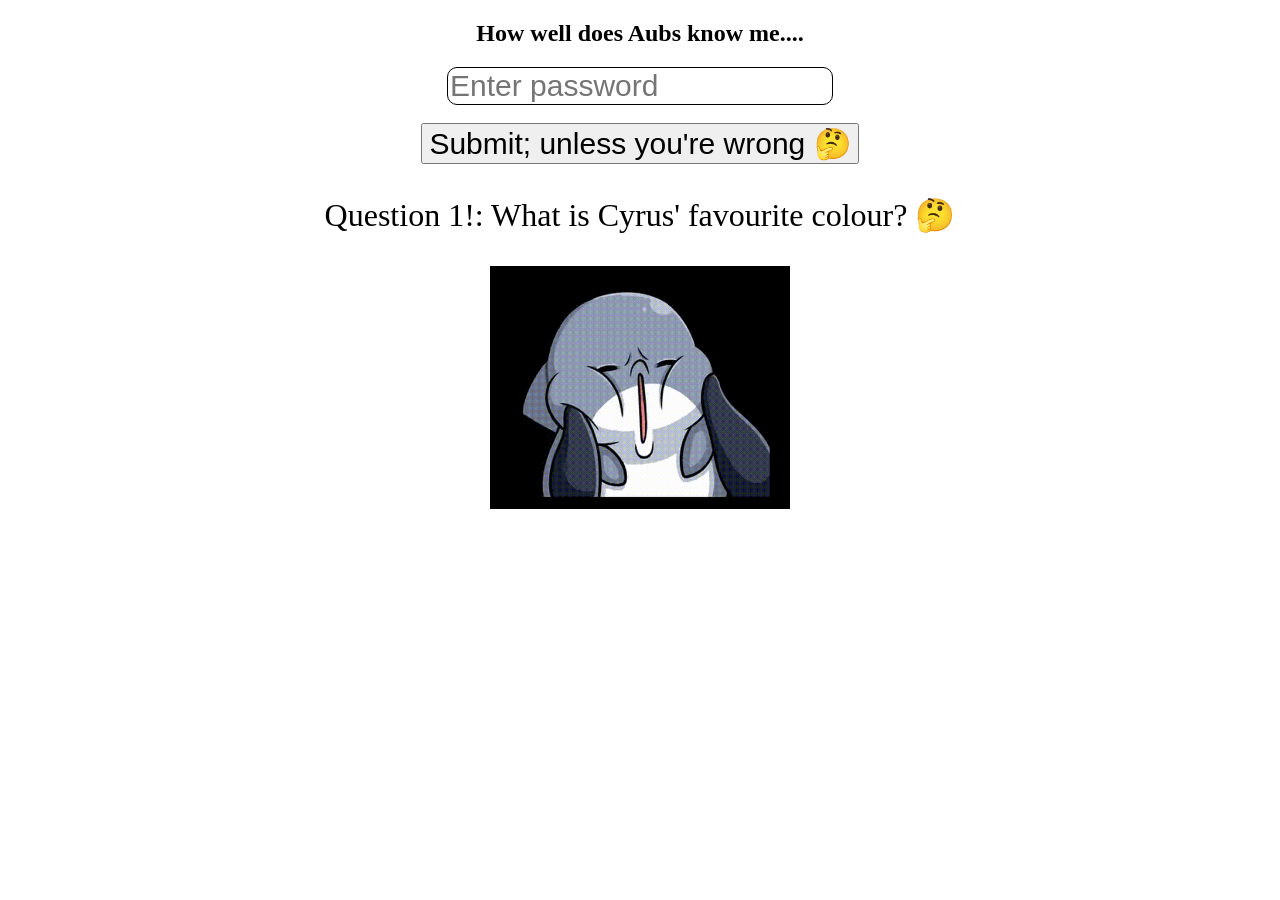
==== index.html @ 7d07cbb0 "Test" ====
<!DOCTYPE html>
<html>
<head>
    <title>CyTest For Aubrey :></title>
    <link rel="stylesheet" href="styles.css">
</head>

<body>
    <center>
        <h2>How well does Aubs know me....</h2>

        <input type="text" id="password" placeholder="Enter password">
        <br><br>
        <input type="date" id="date" style="display: none;">

        <button id="btn">
            Submit; unless you're wrong 🤔
        </button>

        <p id="rule">
            Question 1!: What is Cyrus' favourite colour? 🤔
        </p>
        <img id="questionImage" src="images/q1.gif" width="300">
        <p id="feedback"></p>
        <p id="hint"></p>

        <p id="number"></p>
    </center>

    <!-- Load JS at the bottom -->
    <script src="script.js"></script>
</body>
</html>
---- styles.css ----
#password {
    margin: auto;
    font-size: 30px;
    border-radius: 10px;
    border: 1px solid black;
}
#btn {
    font-size: 30px;
}
#rule{
    font-size: 2em;
}
#feedback{
    font-size: 2em;
}
#date {
    margin: auto;
    font-size: 30px;
    border-radius: 10px;
    border: 1px solid black;
}
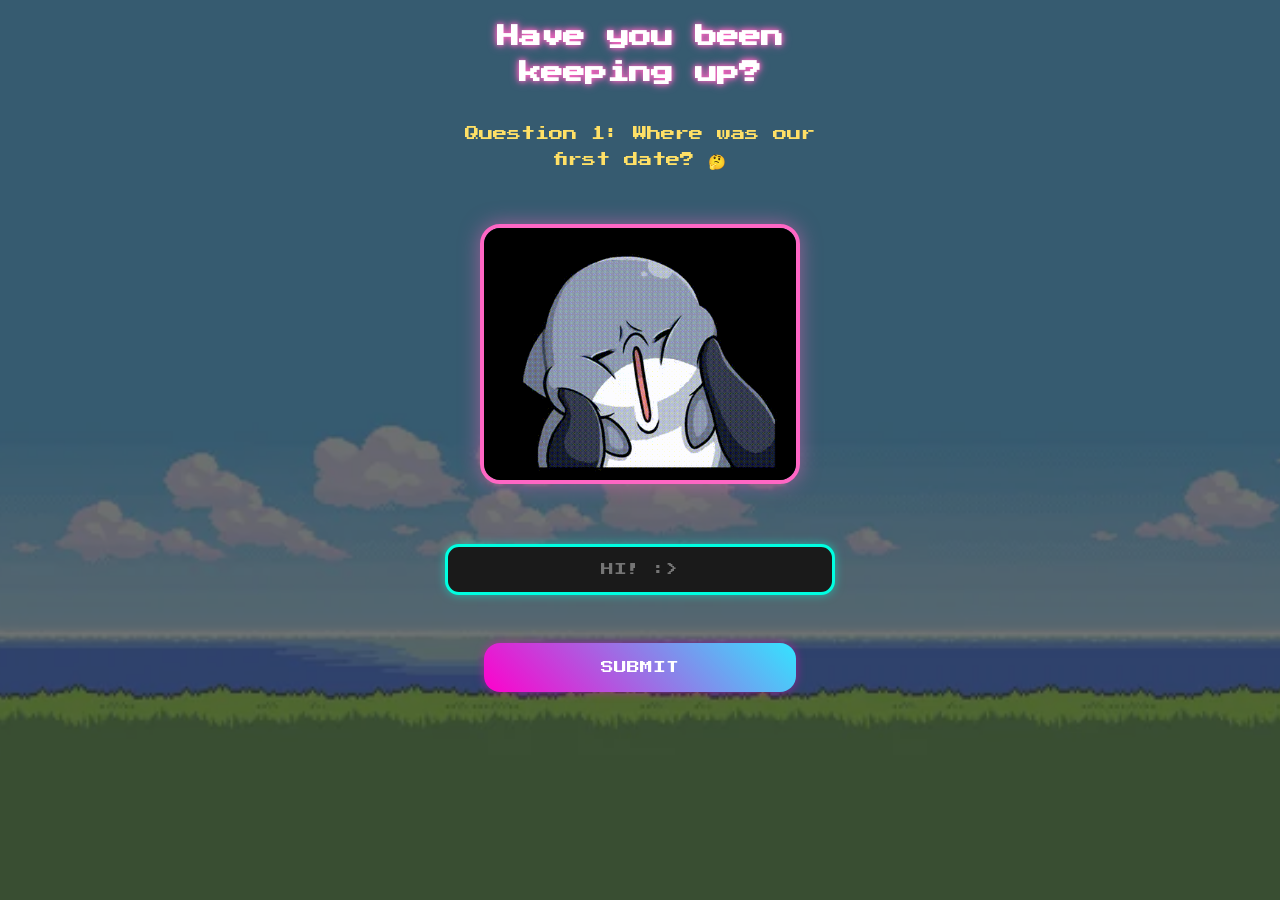
==== commit ddf91a20: "Semi-final commit" ====
--- a/index.html
+++ b/index.html
@@ -3,28 +3,60 @@
 <head>
     <title>CyTest For Aubrey :></title>
     <link rel="stylesheet" href="styles.css">
+    <meta name="viewport" content="width=device-width, initial-scale=1.0">
 </head>
 
 <body>
     <center>
-        <h2>How well does Aubs know me....</h2>
+        <h2>Have you been keeping up? </h2>
 
-        <input type="text" id="password" placeholder="Enter password">
+        <p id="rule">
+            Question 1: Where was our first date? 🤔
+        </p>
+        <img id="questionImage" src="images/q1.gif" width="300">
+        <p id="feedback"></p>
+        <input type="text" id="password" placeholder="HI! :>">
         <br><br>
         <input type="date" id="date" style="display: none;">
 
+        <br> <br>
+
+
+        
+        <div id="multi" style = "display: none;">
+            <label id="option1">
+                <input type="radio" name="option" value="1"> 
+                your mom
+            </label><br>
+
+            <label id="option2">
+                <input type="radio" name="option" value="2"> 
+            </label><br>
+
+            <label id="option3">
+                <input type="radio" name="option" value="3"> 
+            </label><br>
+
+            <label id="option4">
+                <input type="radio" name="option" value="4"> 
+            </label><br>
+
+            <label id="option5">
+                <input type="radio" name="option" value="5"> 
+            </label>
+        </div>
+        
         <button id="btn">
-            Submit; unless you're wrong 🤔
-        </button>
-
-        <p id="rule">
-            Question 1!: What is Cyrus' favourite colour? 🤔
-        </p>
-        <img id="questionImage" src="images/q1.gif" width="300">
-        <p id="feedback"></p>
+            SUBMIT
+        </button> <br> <br>
+        
+        
+        
         <p id="hint"></p>
 
-        <p id="number"></p>
+        <!-- <p id="number"></p> -->
+
+         
     </center>
 
     <!-- Load JS at the bottom -->
--- a/styles.css
+++ b/styles.css
@@ -1,21 +1,244 @@
-#password {
+/* ===== IMPORT RETRO FONT ===== */
+@import url('https://fonts.googleapis.com/css2?family=Press+Start+2P&display=swap');
+
+/* ===== RESET ===== */
+* {
+    margin: 0;
+    padding: 0;
+    box-sizing: border-box;
+}
+
+/* ===== BODY ===== */
+body {
+    font-family: 'Press Start 2P', cursive;
+
+    /* phone-sized layout */
+    width: 100%;
+    max-width: 430px;
+    min-height: 100vh;
+
     margin: auto;
-    font-size: 30px;
-    border-radius: 10px;
-    border: 1px solid black;
-}
-#btn {
-    font-size: 30px;
-}
-#rule{
-    font-size: 2em;
-}
-#feedback{
-    font-size: 2em;
-}
+    padding: 20px;
+
+    overflow-x: hidden;
+
+    color: white;
+
+    /* BACKGROUND IMAGE */
+    background-image: url("images/background.jpg");
+    background-size: cover;
+    background-position: center;
+    background-repeat: no-repeat;
+    background-attachment: fixed;
+
+    position: relative;
+}
+body::before {
+    content: "";
+
+    position: fixed;
+    inset: 0;
+
+    background: rgba(0, 0, 0, 0.55);
+
+    z-index: -1;
+}
+
+/* ===== CENTER CONTENT ===== */
+center {
+    width: 100%;
+}
+
+/* ===== HEADINGS ===== */
+h2 {
+    font-size: 1.4rem;
+    line-height: 1.6;
+    margin-bottom: 30px;
+    color: #ffffff;
+
+    text-shadow:
+        0 0 5px #ff66c4,
+        0 0 10px #ff66c4;
+}
+
+/* ===== QUESTIONS ===== */
+#rule {
+    font-size: 0.9rem;
+    line-height: 1.8;
+    margin-bottom: 25px;
+    color: #ffe066;
+}
+
+/* ===== INPUTS ===== */
+#password,
 #date {
+    width: 100%;
+    padding: 16px;
+
+    border-radius: 14px;
+    border: 3px solid #00ffe1;
+
+    background: #1a1a1a;
+    color: white;
+
+    font-size: 0.8rem;
+    font-family: 'Press Start 2P', cursive;
+
+    text-align: center;
+
+    outline: none;
+
+    box-shadow:
+        0 0 10px rgba(0,255,225,0.5);
+}
+
+/* ===== BUTTONS ===== */
+#btn,
+#yes,
+#dodgeBtn {
+    width: 80%; 
+    padding: 18px;
     margin: auto;
-    font-size: 30px;
-    border-radius: 10px;
-    border: 1px solid black;
-}
+    border: none;
+    border-radius: 16px;
+
+    font-size: 0.8rem;
+    font-family: 'Press Start 2P', cursive;
+
+    cursor: pointer;
+
+    background: linear-gradient(
+        45deg,
+        #ff00cc,
+        #33e4ff
+    );
+
+    color: white;
+
+    transition: 0.2s ease;
+
+    box-shadow:
+        0 0 10px rgba(255,0,200,0.5);
+}
+
+/* ===== BUTTON HOVER ===== */
+#btn:hover,
+#yes:hover,
+#dodgeBtn:hover {
+    transform: scale(1.03);
+}
+#yes{
+    width: 100%;
+}
+
+/* ===== IMAGE ===== */
+#questionImage {
+    width: 100%;
+    max-width: 320px;
+
+    margin-top: 25px;
+    
+    border-radius: 20px;
+
+    border: 4px solid #ff66c4;
+
+    box-shadow:
+        0 0 20px rgba(255,102,196,0.5);
+}
+
+/* ===== FEEDBACK ===== */
+#feedback {
+    margin-top: 20px;
+
+    font-size: 0.75rem;
+    line-height: 1.7;
+
+    min-height: 40px;
+}
+
+/* ===== HINT ===== */
+#hint {
+    margin-top: 10px;
+
+    color: #00ffe1;
+
+    font-size: 0.7rem;
+    line-height: 1.6;
+}
+
+/* ===== MULTIPLE CHOICE ===== */
+#multi {
+    width: 100%;
+    margin-top: 10px;
+}
+
+/* ===== OPTION LABELS ===== */
+#multi label {
+    display: flex;
+    align-items: center;
+    justify-content: center;
+    gap: 12px;
+
+    margin-bottom: 18px;
+
+    padding: 12px;
+
+    border: 2px solid #444;
+    border-radius: 16px;
+
+    background: #1b1b1b;
+
+    transition: 0.2s ease;
+}
+
+/* ===== OPTION HOVER ===== */
+#multi label:hover {
+    border-color: #00ffe1;
+    transform: scale(1.02);
+}
+
+/* ===== RADIO BUTTON ===== */
+#multi input[type="radio"] {
+    transform: scale(1.5);
+}
+
+/* ===== OPTION IMAGES ===== */
+#multi img {
+    width: 120px;
+    border-radius: 14px;
+}
+/* disappearing button */
+#dodgeBtn {
+    position: absolute;
+}
+
+#dodgeBtn:hover {
+    transform: scale(1.05);
+}
+
+/* ===== MOBILE FIXES ===== */
+@media (max-width: 480px) {
+
+    body {
+        padding: 15px;
+    }
+
+    h2 {
+        font-size: 1.1rem;
+    }
+
+    #rule {
+        font-size: 0.75rem;
+    }
+
+    #password,
+    #date,
+    #btn,
+    #yes {
+        font-size: 0.65rem;
+    }
+
+    #multi img {
+        width: 90px;
+    }
+}
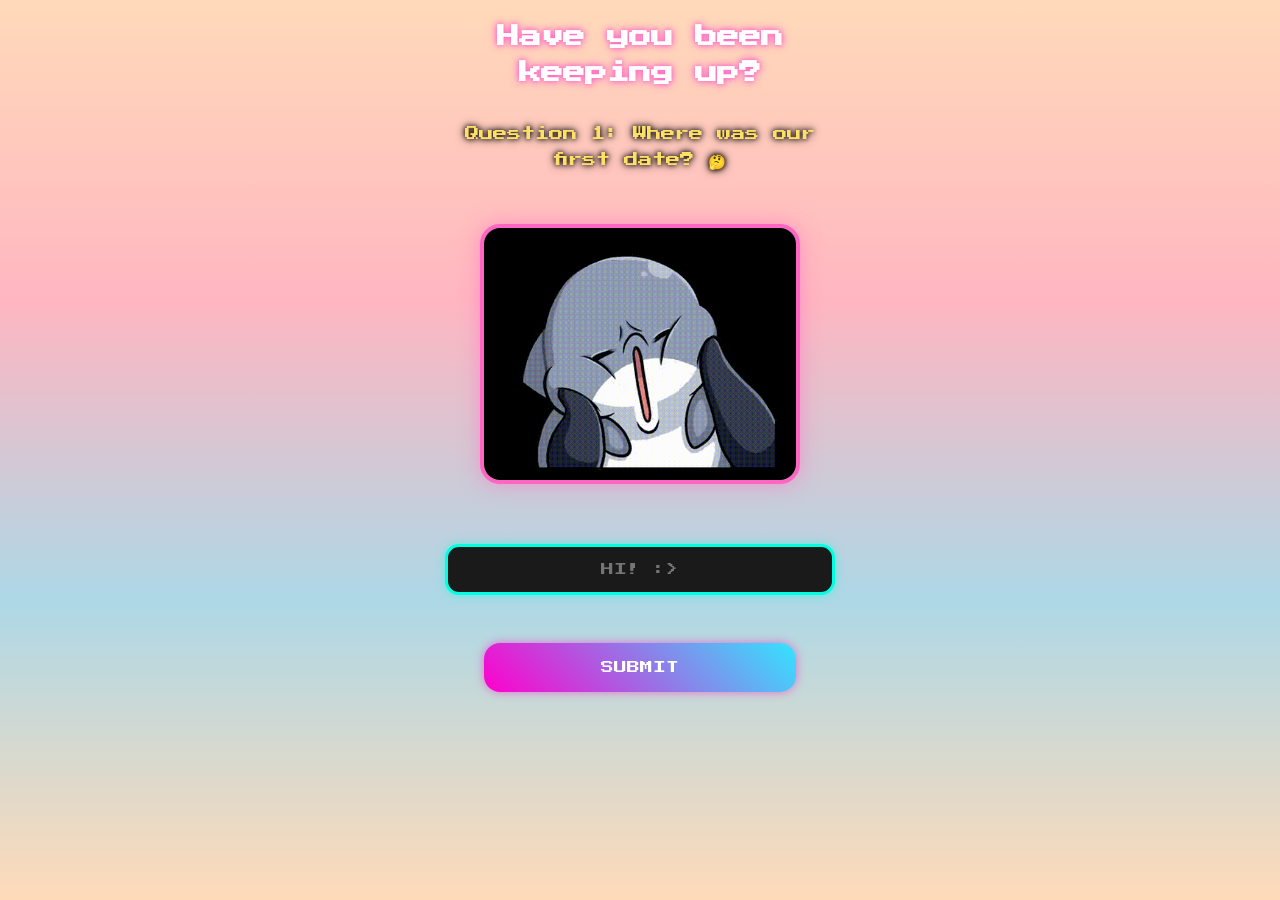
==== commit 64302278: "Final" ====
--- a/index.html
+++ b/index.html
@@ -3,7 +3,8 @@
 <head>
     <title>CyTest For Aubrey :></title>
     <link rel="stylesheet" href="styles.css">
-    <meta name="viewport" content="width=device-width, initial-scale=1.0">
+    <meta name="viewport" content="width=device-width, height=device-height,  
+        initial-scale=1.0, user-scalable=no, user-scalable=0">
 </head>
 
 <body>
--- a/styles.css
+++ b/styles.css
@@ -25,13 +25,8 @@
     color: white;
 
     /* BACKGROUND IMAGE */
-    background-image: url("images/background.jpg");
-    background-size: cover;
-    background-position: center;
-    background-repeat: no-repeat;
-    background-attachment: fixed;
-
-    position: relative;
+    background: linear-gradient(to bottom, #FFDAB9, #FFB6C1, #ADD8E6, #FFDAB9);
+
 }
 body::before {
     content: "";
@@ -39,7 +34,7 @@
     position: fixed;
     inset: 0;
 
-    background: rgba(0, 0, 0, 0.55);
+   
 
     z-index: -1;
 }
@@ -67,6 +62,9 @@
     line-height: 1.8;
     margin-bottom: 25px;
     color: #ffe066;
+    text-shadow:        
+        0 0 5px #000000,
+        0 0 10px #000000;;
 }
 
 /* ===== INPUTS ===== */
@@ -220,7 +218,12 @@
 @media (max-width: 480px) {
 
     body {
-        padding: 15px;
+    background-size: cover;
+    background-position: center;
+    background-repeat: no-repeat;
+    background-attachment: fixed;
+
+    position: relative;
     }
 
     h2 {
